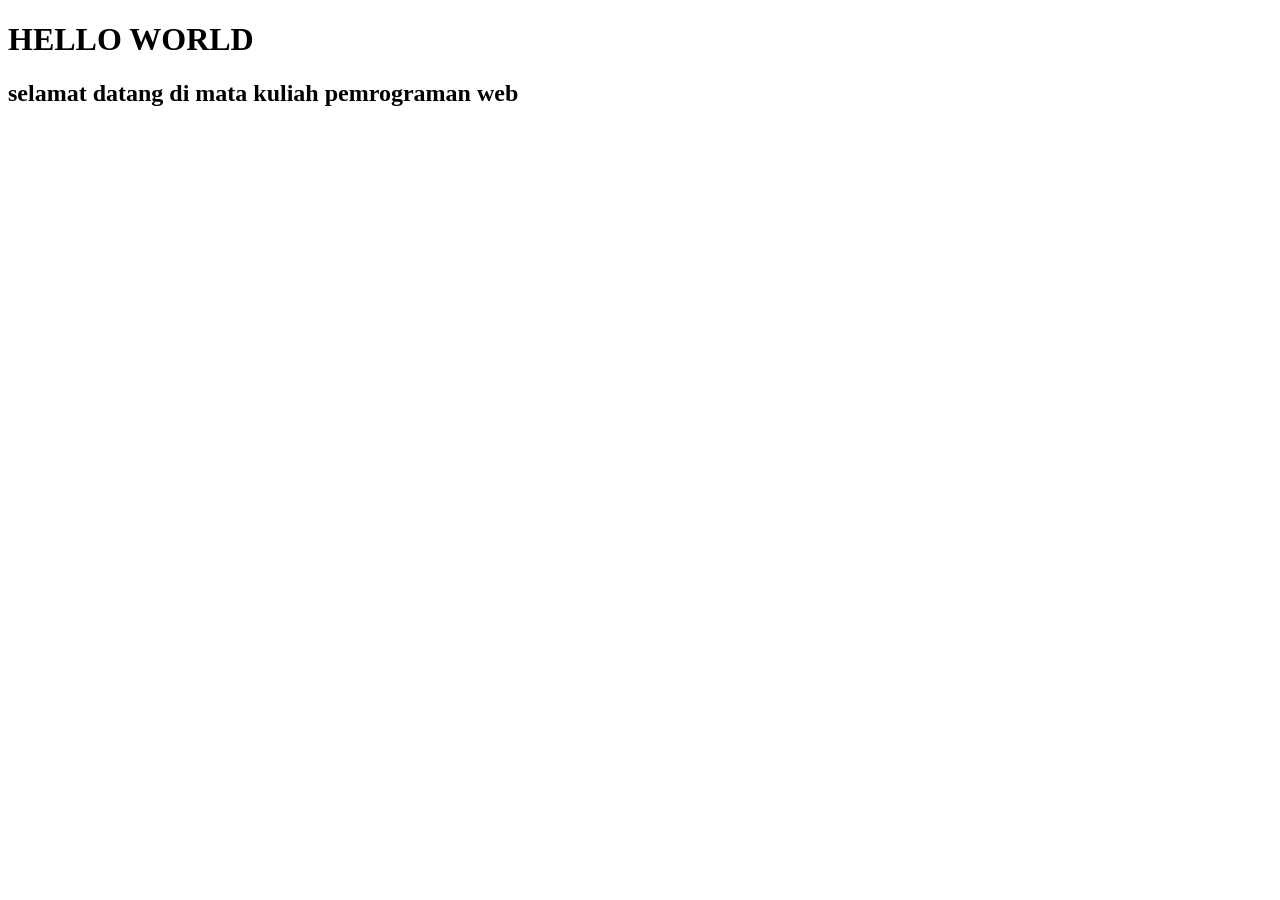
==== index.html @ 4f97a529 "index.html" ====
<!DOCTYPE html>
<html>
<head>
    <meta charset="UTF-8">
    <meta name="viewport" content="width=device-width, initial-scale=1.0">
    
    <link rel="stylesheet" href="style.css">

    <title>Pertemuan 1</title>
</head>
<body>
    <h1>HELLO WORLD</h1>
    <h2>selamat datang di mata kuliah pemrograman web</h2>
</body>
</html>
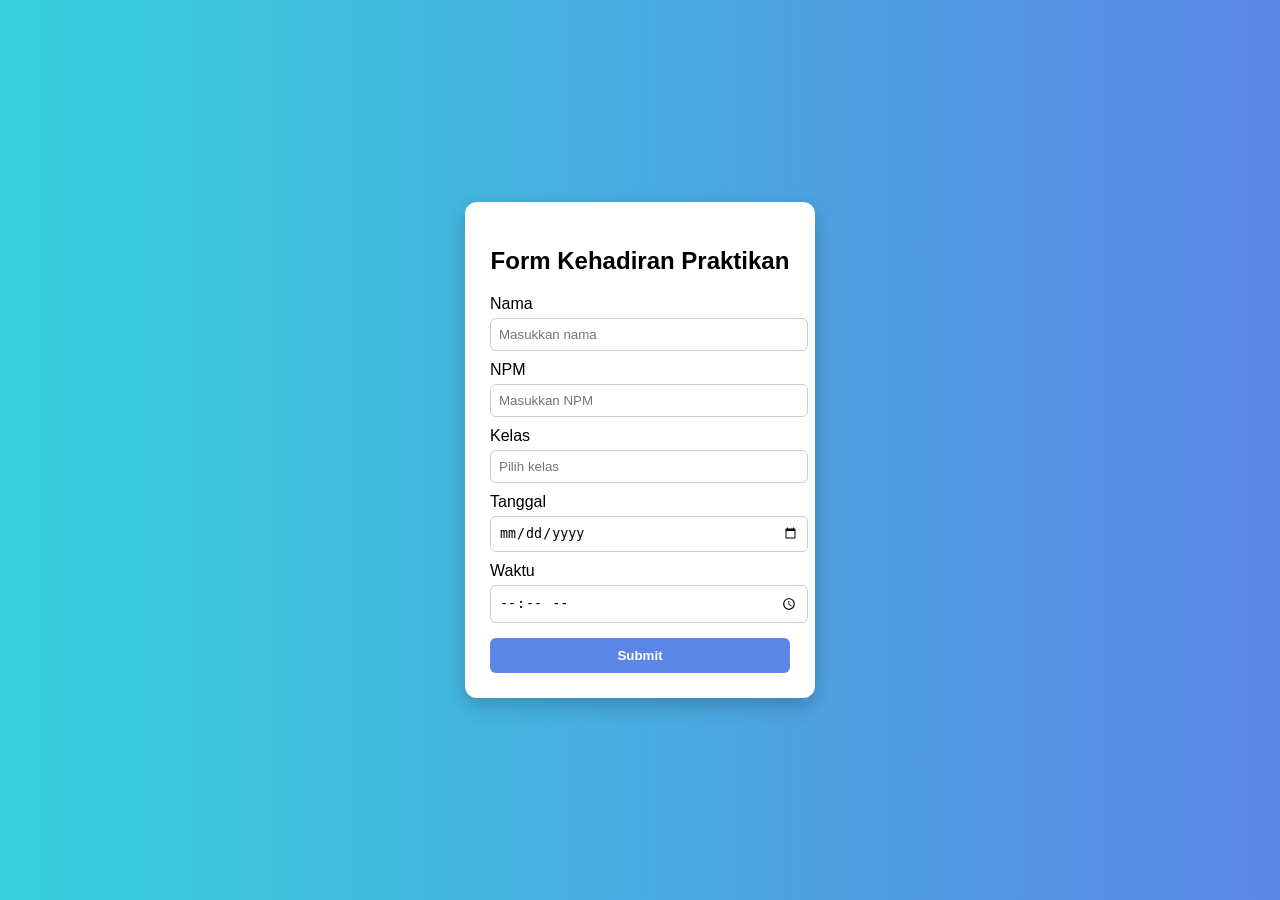
==== commit a289fdb6: "Add files via upload" ====
--- a/index.html
+++ b/index.html
@@ -1,15 +1,42 @@
-<!DOCTYPE html>
-<html>
-<head>
-    <meta charset="UTF-8">
-    <meta name="viewport" content="width=device-width, initial-scale=1.0">
-    
-    <link rel="stylesheet" href="style.css">
-
-    <title>Pertemuan 1</title>
-</head>
-<body>
-    <h1>HELLO WORLD</h1>
-    <h2>selamat datang di mata kuliah pemrograman web</h2>
-</body>
-</html>
+<!DOCTYPE html>
+<html lang="id">
+<head>
+    <meta charset="UTF-8">
+    <meta name="viewport" content="width=device-width, initial-scale=1.0">
+    <title>Form Kehadiran Praktikan</title>
+    <link rel="stylesheet" href="style.css">
+</head>
+<body>
+
+<div class="container">
+    <form action="submit.php" method="post" class="card">
+        <h2>Form Kehadiran Praktikan</h2>
+
+        <label for="name">Nama</label>
+        <input type="text" id="name" name="name" placeholder="Masukkan nama">
+
+        <label for="npm">NPM</label>
+        <input type="text" id="npm" name="npm" placeholder="Masukkan NPM">
+
+        <label>Kelas</label>
+        <input type="text" list="kelas" name="kelas" placeholder="Pilih kelas">
+
+        <datalist id="kelas">
+            <option value="A">
+            <option value="B">
+            <option value="SI">
+            <option value="MI">
+        </datalist>
+
+        <label for="date">Tanggal</label>
+        <input type="date" name="tanggal">
+
+        <label for="time">Waktu</label>
+        <input type="time" name="waktu">
+
+        <button type="submit">Submit</button>
+    </form>
+</div>
+
+</body>
+</html>
--- a/style.css
+++ b/style.css
@@ -0,0 +1,50 @@
+body {
+    margin: 0;
+    font-family: Arial, sans-serif;
+    background: linear-gradient(to right, #36d1dc, #5b86e5);
+    height: 100vh;
+    display: flex;
+    justify-content: center;
+    align-items: center;
+}
+
+.container {
+    background: white;
+    padding: 25px;
+    border-radius: 12px;
+    box-shadow: 0 8px 20px rgba(0,0,0,0.2);
+    width: 300px;
+}
+
+h2 {
+    text-align: center;
+}
+
+label {
+    display: block;
+    margin-top: 10px;
+}
+
+input {
+    width: 100%;
+    padding: 8px;
+    margin-top: 5px;
+    border-radius: 6px;
+    border: 1px solid #ccc;
+}
+
+button {
+    width: 100%;
+    padding: 10px;
+    margin-top: 15px;
+    border: none;
+    border-radius: 6px;
+    background: #5b86e5;
+    color: white;
+    font-weight: bold;
+    cursor: pointer;
+}
+
+button:hover {
+    background: #36d1dc;
+}
